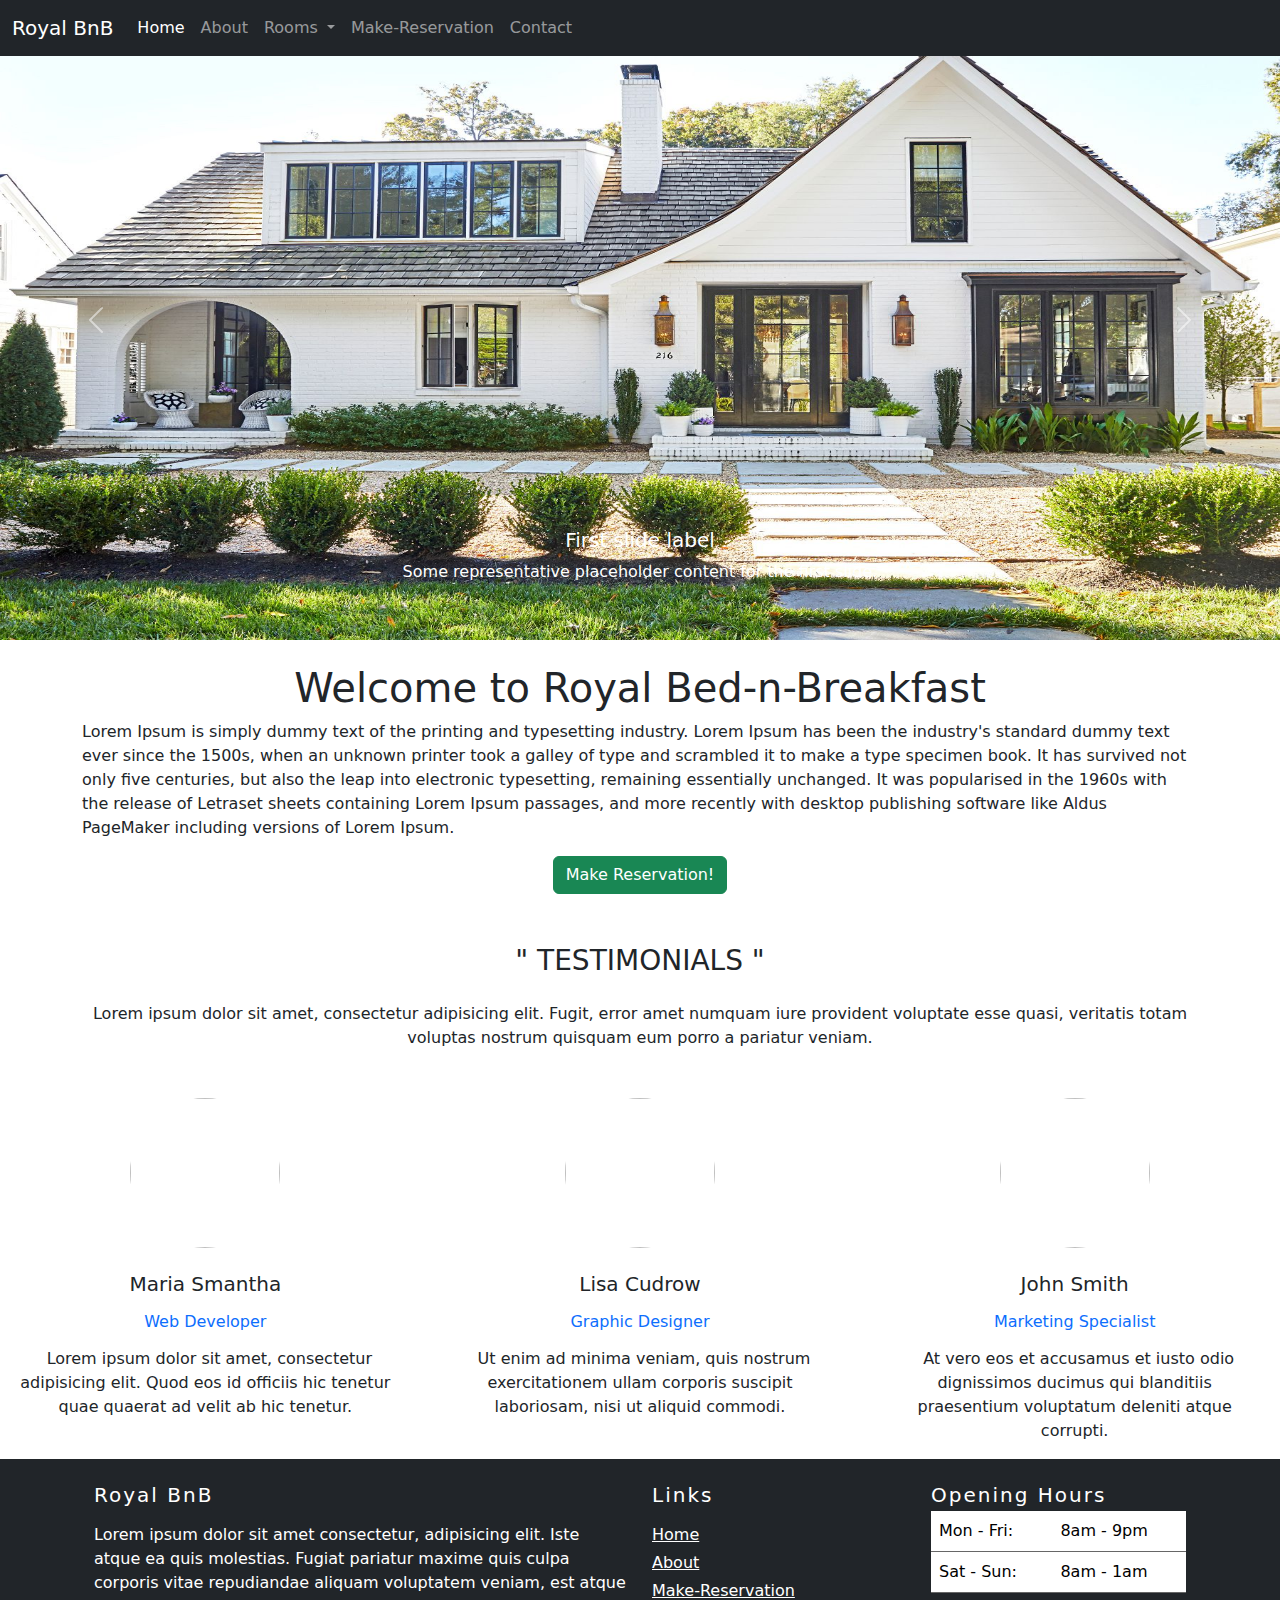
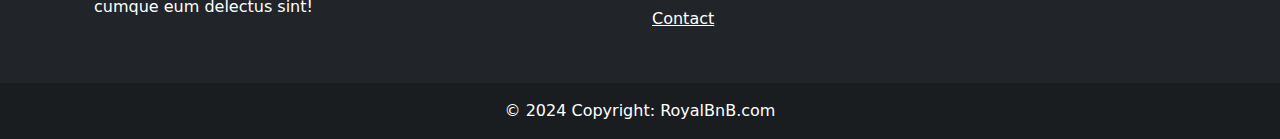
==== html-source/index.html @ b5fbb552 "project" ====
<!DOCTYPE html>
<html lang="en">

<head>
    <meta charset="UTF-8">
    <meta name="viewport" content="width=device-width, initial-scale=1.0">
    <title>Home Page!</title>
    <link href="https://cdn.jsdelivr.net/npm/bootstrap@5.3.3/dist/css/bootstrap.min.css" rel="stylesheet"
        integrity="sha384-QWTKZyjpPEjISv5WaRU9OFeRpok6YctnYmDr5pNlyT2bRjXh0JMhjY6hW+ALEwIH" crossorigin="anonymous">

</head>

<body>

    <!-- NAVBAR STARTS HERE -->
    <nav class="navbar navbar-expand-lg navbar-dark bg-dark fixed-top">
        <div class="container-fluid">
            <a class="navbar-brand" href="#">Royal BnB</a>
            <button class="navbar-toggler" type="button" data-bs-toggle="collapse"
                data-bs-target="#navbarSupportedContent" aria-controls="navbarSupportedContent" aria-expanded="false"
                aria-label="Toggle navigation">
                <span class="navbar-toggler-icon"></span>
            </button>
            <div class="collapse navbar-collapse" id="navbarSupportedContent">
                <ul class="navbar-nav me-auto mb-2 mb-lg-0">
                    <li class="nav-item">
                        <a class="nav-link active" aria-current="page" href="index.html">Home</a>
                    </li>
                    <li class="nav-item">
                        <a class="nav-link" href="about.html">About</a>
                    </li>
                    <li class="nav-item dropdown">
                        <a class="nav-link dropdown-toggle" href="#" role="button" data-bs-toggle="dropdown"
                            aria-expanded="false">
                            Rooms
                        </a>
                        <ul class="dropdown-menu">
                            <li><a class="dropdown-item" href="generals-quarter.html">General's Quarter</a></li>
                            <li><a class="dropdown-item" href="majors-suite.html">Major's Suite</a></li>
                            <!-- <li>
                                <hr class="dropdown-divider">
                            </li> -->
                            <!-- <li><a class="dropdown-item" href="#">Something else here</a></li> -->
                        </ul>
                    </li>
                    <li class="nav-item">
                        <!-- <a class="nav-link disabled" aria-disabled="true">Disabled</a> -->
                        <a class="nav-link" aria-disabled="true" href="reservation.html">Make-Reservation</a>
                    </li>
                    <li class="nav-item">
                        <!-- <a class="nav-link disabled" aria-disabled="true">Disabled</a> -->
                        <a class="nav-link" aria-disabled="true" href="contact.html">Contact</a>
                    </li>
                </ul>
                <!-- <form class="d-flex" role="search">
                    <input class="form-control me-2" type="search" placeholder="Search" aria-label="Search">
                    <button class="btn btn-outline-success" type="submit">Search</button>
                </form> -->
            </div>
        </div>
    </nav>
    <!-- NAVBAR ENDS -->


    <!-- CAROUSEL STARTS HERE-->

    <div id="carouselExampleAutoplaying" class="carousel slide carousel-fade" data-bs-ride="carousel">
        <div class="carousel-inner">
            <div class="carousel-item active">
                <img src="./static/images/house1.png" class="d-block w-100" alt="house1" height="640">
                <div class="carousel-caption d-none d-md-block">
                    <h5>First slide label</h5>
                    <p>Some representative placeholder content for the first slide.</p>
                </div>
            </div>
            <div class="carousel-item">
                <img src="./static/images/tray.png" class="d-block w-100" alt="tray" height="640">
                <div class="carousel-caption d-none d-md-block">
                    <h5>Second slide label</h5>
                    <p>Some representative placeholder content for the second slide.</p>
                </div>
            </div>
            <div class="carousel-item">
                <img src="./static/images/woman-laptop.png" class="d-block w-100" alt="woman" height="640">
                <div class="carousel-caption d-none d-md-block">
                    <h5>Third slide label</h5>
                    <p>Some representative placeholder content for the third slide.</p>
                </div>
            </div>
        </div>

        <button class="carousel-control-prev" type="button" data-bs-target="#carouselExampleAutoplaying"
            data-bs-slide="prev">
            <span class="carousel-control-prev-icon" aria-hidden="true"></span>
            <span class="visually-hidden">Previous</span>
        </button>
        <button class="carousel-control-next" type="button" data-bs-target="#carouselExampleAutoplaying"
            data-bs-slide="next">
            <span class="carousel-control-next-icon" aria-hidden="true"></span>
            <span class="visually-hidden">Next</span>
        </button>
    </div>
    <!-- CAROUSEL ENDS -->

    <div class="container">
        <div class="row">
            <div class="col">
                <h1 class="text-center mt-4">Welcome to Royal Bed-n-Breakfast</h1>
                <p>Lorem Ipsum is simply dummy text of the printing and typesetting industry. Lorem Ipsum has been the
                    industry's standard dummy text ever since the 1500s, when an unknown printer took a galley of type
                    and scrambled it to make a type specimen book. It has survived not only five centuries, but also the
                    leap into electronic typesetting, remaining essentially unchanged. It was popularised in the 1960s
                    with the release of Letraset sheets containing Lorem Ipsum passages, and more recently with desktop
                    publishing software like Aldus PageMaker including versions of Lorem Ipsum.</p>
            </div>
        </div>
        <div class="row">
            <div class="col text-center">
                <a href="reservation.html" class="btn btn-success">Make Reservation!</a>
            </div>
        </div>
    </div>

    <!-- TESTIMONIAL STARTS HERE -->
    <div class="container" style="margin-top: 50px;"></div>
    <section>
        <div class="container text-center">
            <h3 class="mb-4">" TESTIMONIALS "</h3>
            <p class="mb-4 pb-2 mb-md-5 pb-md-0">
                Lorem ipsum dolor sit amet, consectetur adipisicing elit. Fugit, error amet
                numquam iure provident voluptate esse quasi, veritatis totam voluptas nostrum
                quisquam eum porro a pariatur veniam.
            </p>
        </div>

        <div class="row text-center">
            <div class="col-md-4 mb-5 mb-md-0">
                <div class="d-flex justify-content-center mb-4">
                    <img src="https://mdbcdn.b-cdn.net/img/Photos/Avatars/img%20(1).webp"
                        class="rounded-circle shadow-1-strong" width="150" height="150" />
                </div>
                <h5 class="mb-3">Maria Smantha</h5>
                <h6 class="text-primary mb-3">Web Developer</h6>
                <p class="px-xl-3">
                    <i class="fas fa-quote-left pe-2"></i>Lorem ipsum dolor sit amet, consectetur
                    adipisicing elit. Quod eos id officiis hic tenetur quae quaerat ad velit ab hic
                    tenetur.
                </p>
                <ul class="list-unstyled d-flex justify-content-center mb-0">
                    <li>
                        <i class="fas fa-star fa-sm text-warning"></i>
                    </li>
                    <li>
                        <i class="fas fa-star fa-sm text-warning"></i>
                    </li>
                    <li>
                        <i class="fas fa-star fa-sm text-warning"></i>
                    </li>
                    <li>
                        <i class="fas fa-star fa-sm text-warning"></i>
                    </li>
                    <li>
                        <i class="fas fa-star-half-alt fa-sm text-warning"></i>
                    </li>
                </ul>
            </div>
            <div class="col-md-4 mb-5 mb-md-0">
                <div class="d-flex justify-content-center mb-4">
                    <img src="https://mdbcdn.b-cdn.net/img/Photos/Avatars/img%20(2).webp"
                        class="rounded-circle shadow-1-strong" width="150" height="150" />
                </div>
                <h5 class="mb-3">Lisa Cudrow</h5>
                <h6 class="text-primary mb-3">Graphic Designer</h6>
                <p class="px-xl-3">
                    <i class="fas fa-quote-left pe-2"></i>Ut enim ad minima veniam, quis nostrum
                    exercitationem ullam corporis suscipit laboriosam, nisi ut aliquid commodi.
                </p>
                <ul class="list-unstyled d-flex justify-content-center mb-0">
                    <li>
                        <i class="fas fa-star fa-sm text-warning"></i>
                    </li>
                    <li>
                        <i class="fas fa-star fa-sm text-warning"></i>
                    </li>
                    <li>
                        <i class="fas fa-star fa-sm text-warning"></i>
                    </li>
                    <li>
                        <i class="fas fa-star fa-sm text-warning"></i>
                    </li>
                    <li>
                        <i class="fas fa-star fa-sm text-warning"></i>
                    </li>
                </ul>
            </div>
            <div class="col-md-4 mb-0">
                <div class="d-flex justify-content-center mb-4">
                    <img src="https://mdbcdn.b-cdn.net/img/Photos/Avatars/img%20(9).webp"
                        class="rounded-circle shadow-1-strong" width="150" height="150" />
                </div>
                <h5 class="mb-3">John Smith</h5>
                <h6 class="text-primary mb-3">Marketing Specialist</h6>
                <p class="px-xl-3">
                    <i class="fas fa-quote-left pe-2"></i>At vero eos et accusamus et iusto odio
                    dignissimos ducimus qui blanditiis praesentium voluptatum deleniti atque corrupti.
                </p>
                <ul class="list-unstyled d-flex justify-content-center mb-0">
                    <li>
                        <i class="fas fa-star fa-sm text-warning"></i>
                    </li>
                    <li>
                        <i class="fas fa-star fa-sm text-warning"></i>
                    </li>
                    <li>
                        <i class="fas fa-star fa-sm text-warning"></i>
                    </li>
                    <li>
                        <i class="fas fa-star fa-sm text-warning"></i>
                    </li>
                    <li>
                        <i class="far fa-star fa-sm text-warning"></i>
                    </li>
                </ul>
            </div>
        </div>
    </section>
    <!-- TESTIMONIAL ENDS -->
    <!-- FOOTER STARTS HERE -->
    <footer style="background-color: #212529;">
        <div class="container p-4">
            <div class="row">
                <div class="col-lg-6 col-md-12 mb-4">
                    <h5 class="mb-3" style="letter-spacing: 2px; color: white;">Royal BnB</h5>
                    <p style="color: white;">
                        Lorem ipsum dolor sit amet consectetur, adipisicing elit. Iste atque ea quis
                        molestias. Fugiat pariatur maxime quis culpa corporis vitae repudiandae aliquam
                        voluptatem veniam, est atque cumque eum delectus sint!
                    </p>
                </div>
                <div class="col-lg-3 col-md-6 mb-4">
                    <h5 class="mb-3" style="letter-spacing: 2px; color: white;">Links</h5>
                    <ul class="list-unstyled mb-0">
                        <li class="mb-1">
                            <a href="index.html" style="color: white;">Home</a>
                        </li>
                        <li class="mb-1">
                            <a href="about.html" style="color: white;">About</a>
                        </li>
                        <li class="mb-1">
                            <a href="#" style="color: white;">Make-Reservation</a>
                        </li>
                        <li>
                            <a href="contact.html" style="color: white;">Contact</a>
                        </li>
                    </ul>
                </div>
                <div class="col-lg-3 col-md-6 mb-4">
                    <h5 class="mb-1" style="letter-spacing: 2px; color: white;">Opening Hours</h5>
                    <table class="table" style="color: #4f4f4f; border-color: #666;">
                        <tbody>
                            <tr>
                                <td>Mon - Fri:</td>
                                <td>8am - 9pm</td>
                            </tr>
                            <tr>
                                <td>Sat - Sun:</td>
                                <td>8am - 1am</td>
                            </tr>
                        </tbody>
                    </table>
                </div>
            </div>
        </div>
        <div class="text-center p-3" style="background-color: rgba(0, 0, 0, 0.2); color: white;">
            © 2024 Copyright: RoyalBnB.com
        </div>
    </footer>
    <!-- FOOTER ENDS -->


    <!-- SCRIPT STARTS HERE -->
    <script src="https://cdn.jsdelivr.net/npm/@popperjs/core@2.11.8/dist/umd/popper.min.js"
        integrity="sha384-I7E8VVD/ismYTF4hNIPjVp/Zjvgyol6VFvRkX/vR+Vc4jQkC+hVqc2pM8ODewa9r"
        crossorigin="anonymous"></script>
    <script src="https://cdn.jsdelivr.net/npm/bootstrap@5.3.3/dist/js/bootstrap.min.js"
        integrity="sha384-0pUGZvbkm6XF6gxjEnlmuGrJXVbNuzT9qBBavbLwCsOGabYfZo0T0to5eqruptLy"
        crossorigin="anonymous"></script>
    <!-- SCRIPT ENDS -->
</body>

</html>
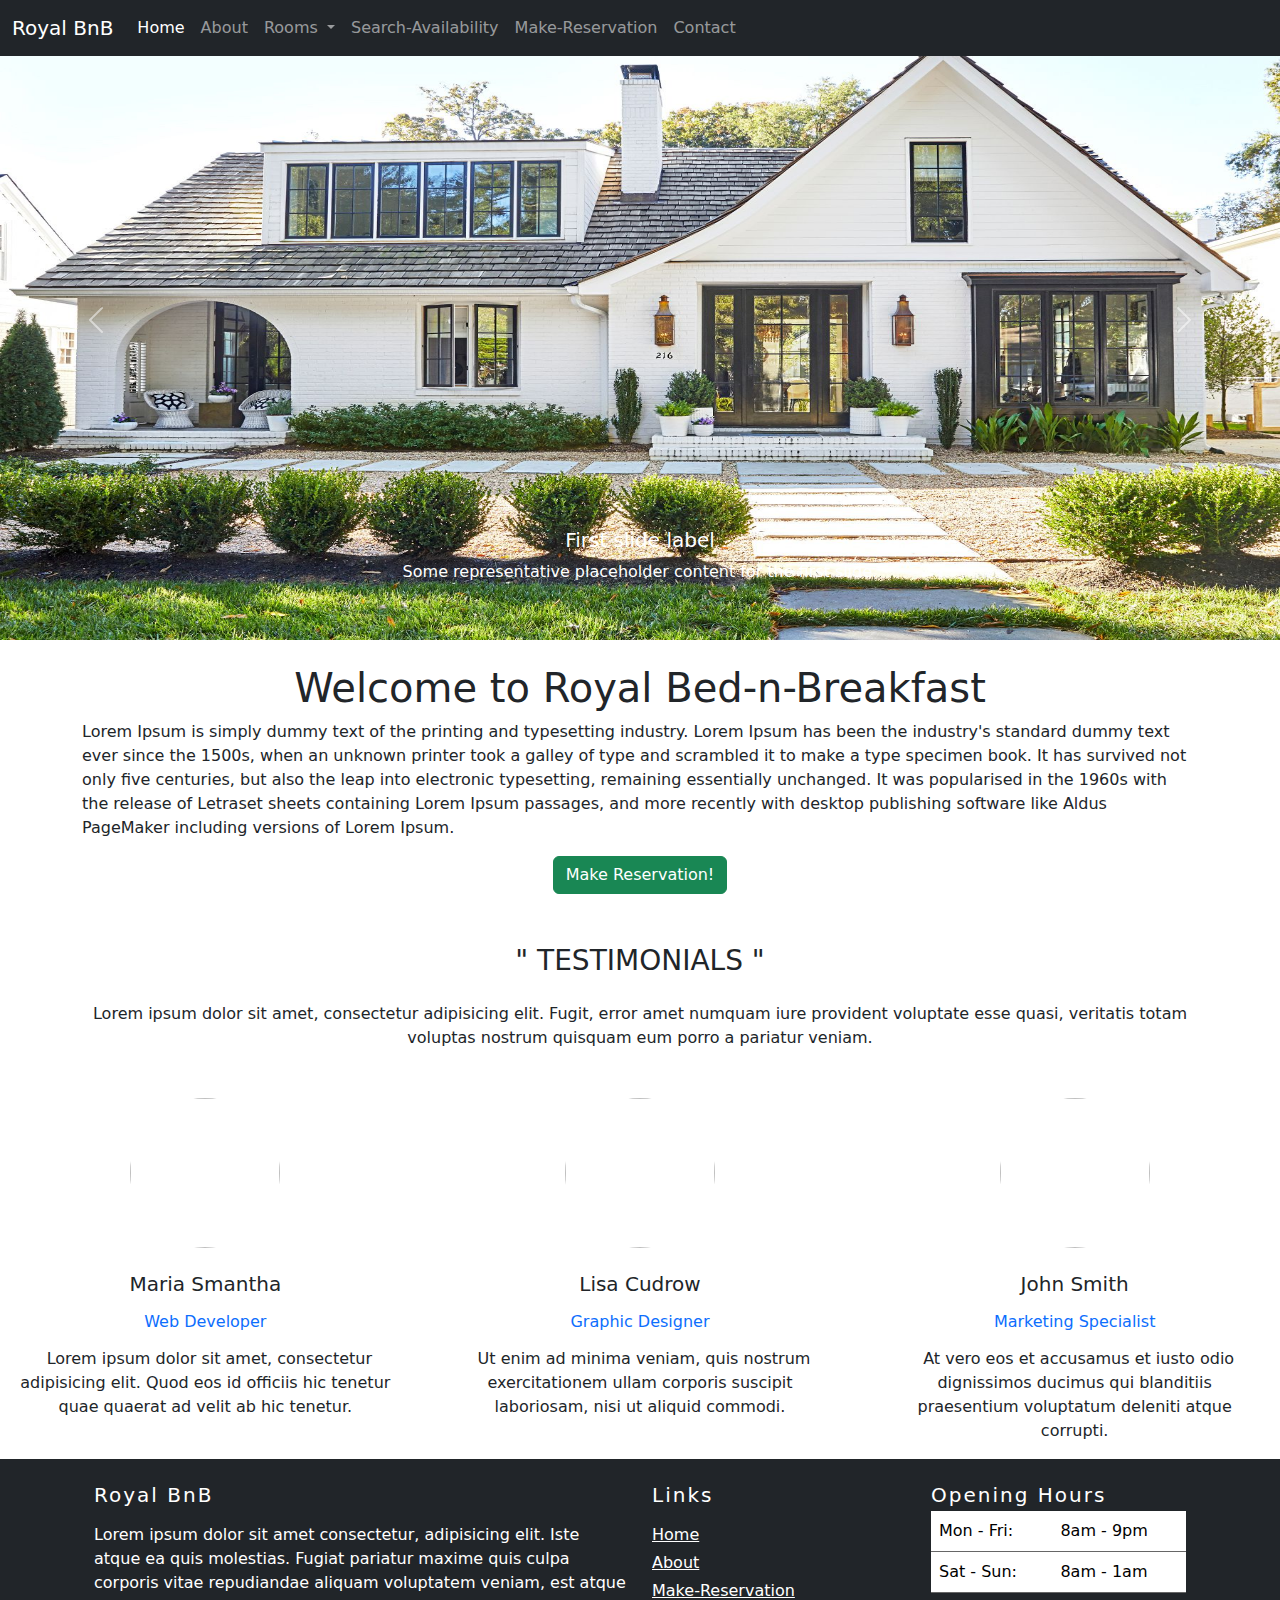
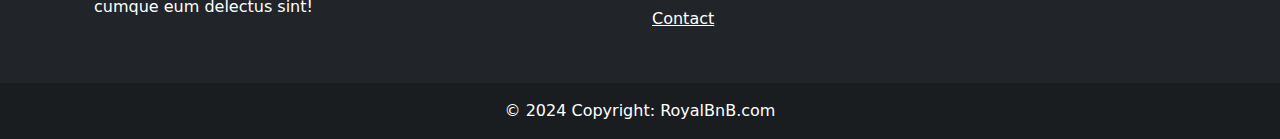
==== commit 1a7d8688: "project" ====
--- a/html-source/index.html
+++ b/html-source/index.html
@@ -11,7 +11,6 @@
 </head>
 
 <body>
-
     <!-- NAVBAR STARTS HERE -->
     <nav class="navbar navbar-expand-lg navbar-dark bg-dark fixed-top">
         <div class="container-fluid">
@@ -37,33 +36,24 @@
                         <ul class="dropdown-menu">
                             <li><a class="dropdown-item" href="generals-quarter.html">General's Quarter</a></li>
                             <li><a class="dropdown-item" href="majors-suite.html">Major's Suite</a></li>
-                            <!-- <li>
-                                <hr class="dropdown-divider">
-                            </li> -->
-                            <!-- <li><a class="dropdown-item" href="#">Something else here</a></li> -->
                         </ul>
                     </li>
                     <li class="nav-item">
-                        <!-- <a class="nav-link disabled" aria-disabled="true">Disabled</a> -->
+                        <a class="nav-link" href="search-availability.html">Search-Availability</a>
+                    </li>
+                    <li class="nav-item">
                         <a class="nav-link" aria-disabled="true" href="reservation.html">Make-Reservation</a>
                     </li>
                     <li class="nav-item">
-                        <!-- <a class="nav-link disabled" aria-disabled="true">Disabled</a> -->
                         <a class="nav-link" aria-disabled="true" href="contact.html">Contact</a>
                     </li>
                 </ul>
-                <!-- <form class="d-flex" role="search">
-                    <input class="form-control me-2" type="search" placeholder="Search" aria-label="Search">
-                    <button class="btn btn-outline-success" type="submit">Search</button>
-                </form> -->
             </div>
         </div>
     </nav>
     <!-- NAVBAR ENDS -->
 
-
     <!-- CAROUSEL STARTS HERE-->
-
     <div id="carouselExampleAutoplaying" class="carousel slide carousel-fade" data-bs-ride="carousel">
         <div class="carousel-inner">
             <div class="carousel-item active">
@@ -88,7 +78,6 @@
                 </div>
             </div>
         </div>
-
         <button class="carousel-control-prev" type="button" data-bs-target="#carouselExampleAutoplaying"
             data-bs-slide="prev">
             <span class="carousel-control-prev-icon" aria-hidden="true"></span>
@@ -132,7 +121,6 @@
                 quisquam eum porro a pariatur veniam.
             </p>
         </div>
-
         <div class="row text-center">
             <div class="col-md-4 mb-5 mb-md-0">
                 <div class="d-flex justify-content-center mb-4">
@@ -225,6 +213,7 @@
         </div>
     </section>
     <!-- TESTIMONIAL ENDS -->
+
     <!-- FOOTER STARTS HERE -->
     <footer style="background-color: #212529;">
         <div class="container p-4">
@@ -247,7 +236,7 @@
                             <a href="about.html" style="color: white;">About</a>
                         </li>
                         <li class="mb-1">
-                            <a href="#" style="color: white;">Make-Reservation</a>
+                            <a href="reservation.html" style="color: white;">Make-Reservation</a>
                         </li>
                         <li>
                             <a href="contact.html" style="color: white;">Contact</a>
@@ -277,7 +266,6 @@
     </footer>
     <!-- FOOTER ENDS -->
 
-
     <!-- SCRIPT STARTS HERE -->
     <script src="https://cdn.jsdelivr.net/npm/@popperjs/core@2.11.8/dist/umd/popper.min.js"
         integrity="sha384-I7E8VVD/ismYTF4hNIPjVp/Zjvgyol6VFvRkX/vR+Vc4jQkC+hVqc2pM8ODewa9r"
